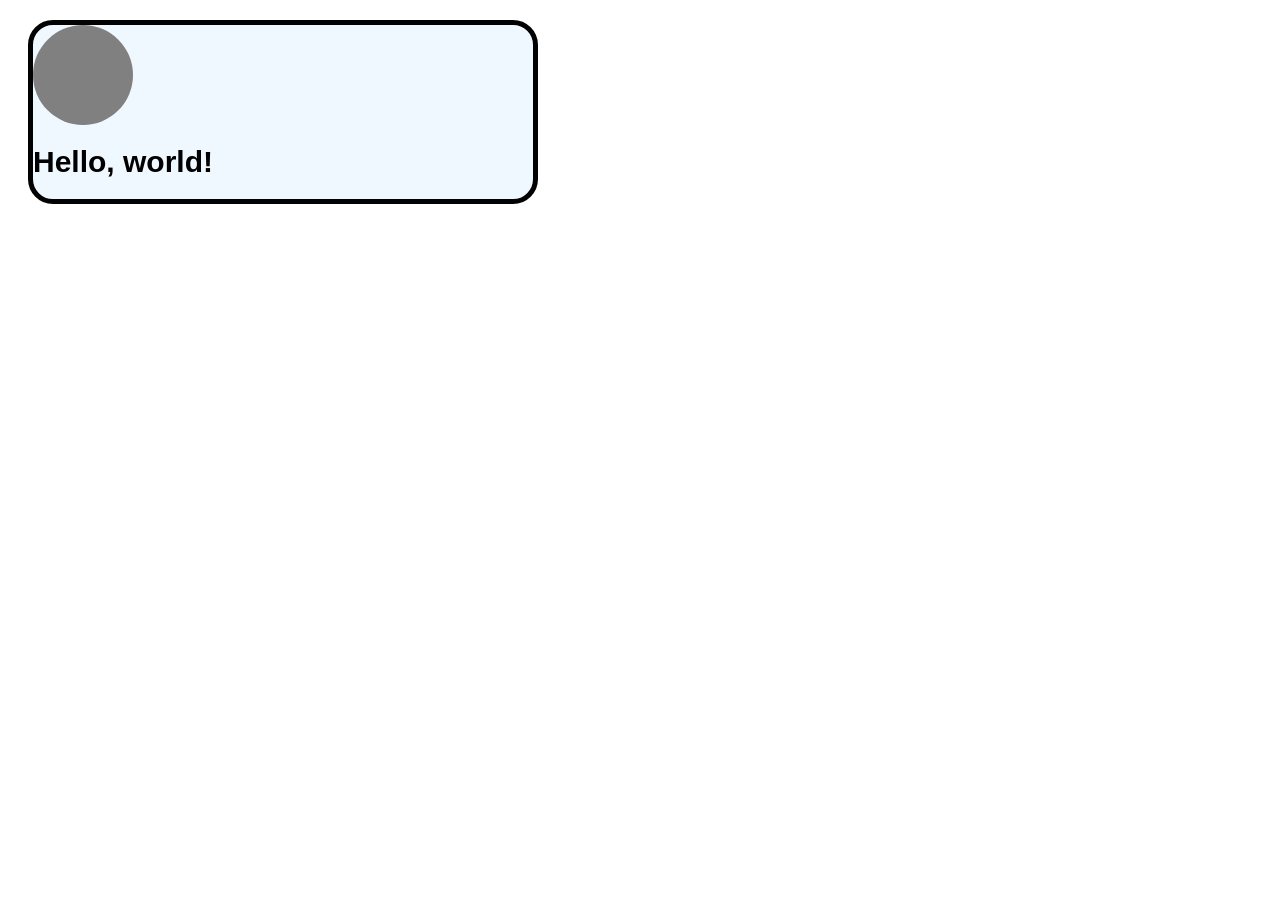
==== teste.html @ 332aef76 "teste de repositorio" ====
<!DOCTYPE html>
<html lang="pt-br">
<head>
    <meta charset="UTF-8">
    <meta name="viewport" content="width=device-width, initial-scale=1.0">
    <title>Pesquisa & Inovação</title>
</head>
<body>
    <div style="width: 500px; height: fit-content; background-color: aliceblue; border-radius: 25px; border: solid 5px #020202; margin: 20px;">
        <div style="width: 100px; height: 100px; background-color: gray; border-radius: 50px;">
        </div>

        <h1 style="font-family: 'Franklin Gothic Medium', 'Arial Narrow', Arial, sans-serif; font-size: 30px;">
            Hello, world!
        </h1>

    </div>
</body>
</html>
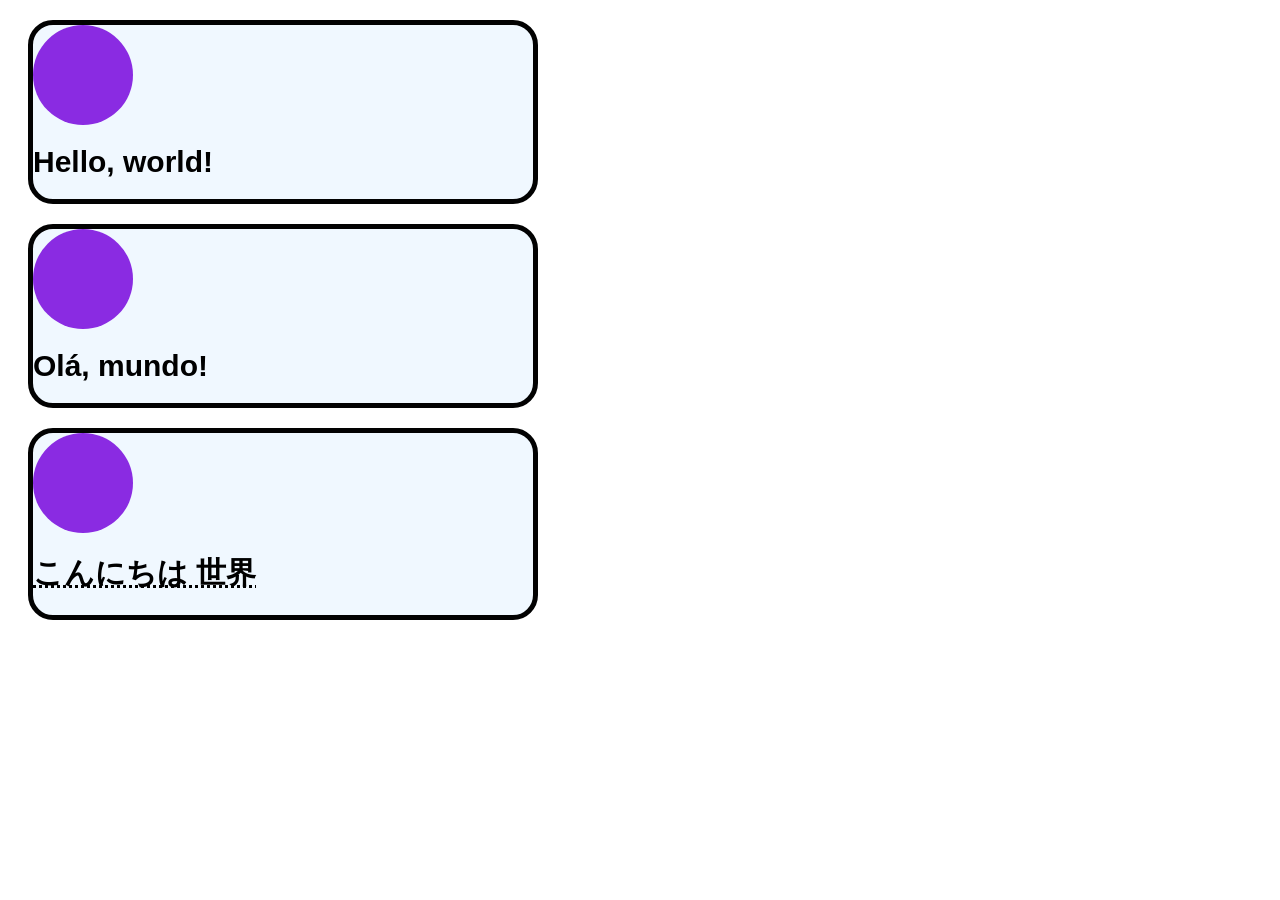
==== commit 22e93689: "estilos externos" ====
--- a/teste.html
+++ b/teste.html
@@ -3,17 +3,43 @@
 <head>
     <meta charset="UTF-8">
     <meta name="viewport" content="width=device-width, initial-scale=1.0">
+    <link rel="stylesheet" href="style.css">
     <title>Pesquisa & Inovação</title>
 </head>
+
 <body>
-    <div style="width: 500px; height: fit-content; background-color: aliceblue; border-radius: 25px; border: solid 5px #020202; margin: 20px;">
-        <div style="width: 100px; height: 100px; background-color: gray; border-radius: 50px;">
+    <!-- Primeiro card -->
+    <div class="div_card">
+        <div class="div_circle">
+            
         </div>
 
-        <h1 style="font-family: 'Franklin Gothic Medium', 'Arial Narrow', Arial, sans-serif; font-size: 30px;">
+        <h1 class="h1_text">
             Hello, world!
         </h1>
 
     </div>
+
+    <!-- Segundo card -->
+    <div class="div_card">
+        <div class="div_circle">
+            
+        </div>
+
+        <h1 class="h1_text">
+            Olá, mundo!
+        </h1>
+    </div>
+
+    <!-- Terceiro card -->
+    <div class="div_card">
+        <div class="div_circle">
+
+        </div>
+
+        <h1 class="h1_text">
+            <abbr title="Kon'nichiwa sekai">こんにちは 世界</abbr>
+        </h1>
+    </div>
 </body>
 </html>
--- a/style.css
+++ b/style.css
@@ -0,0 +1,20 @@
+.div_card {
+    width: 500px;
+    height: fit-content;
+    background-color: aliceblue;
+    border-radius: 25px;
+    border: solid 5px #020202;
+    margin: 20px;
+}
+
+.div_circle {
+    width: 100px;
+    height: 100px;
+    background-color: blueviolet;
+    border-radius: 50px;
+}
+
+.h1_text {
+    font-family: 'Franklin Gothic Medium', 'Arial Narrow', Arial, sans-serif;
+    font-size: 30px;
+}
